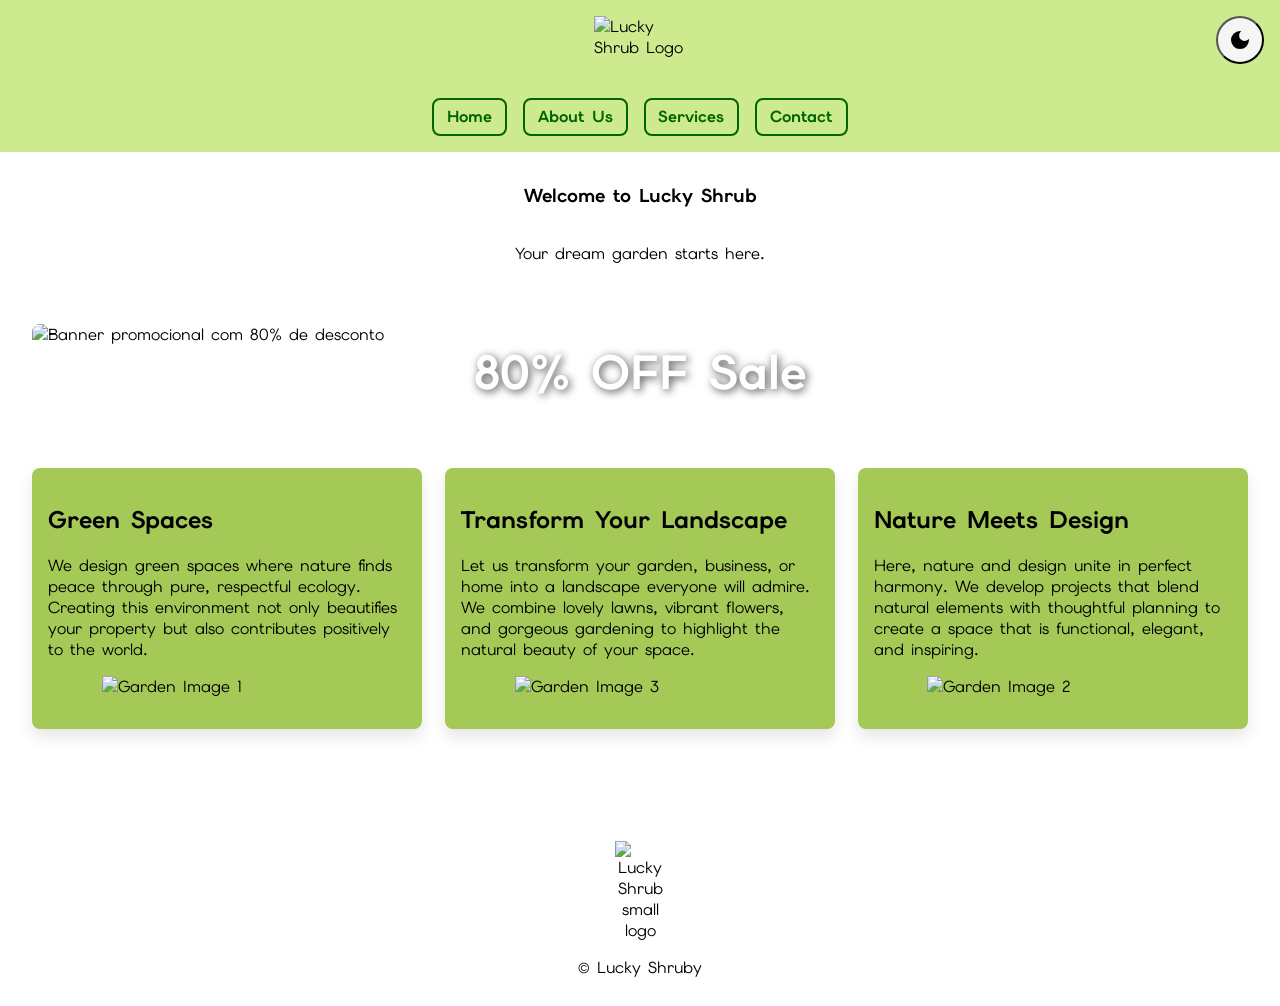
==== index.html @ cc4b0654 "Better Dark Mode" ====
<!DOCTYPE html>

<html lang="en">

<head>
     <meta charset="utf-8">
     <meta name="viewport" content="width=device-width, initial-scale=1.0"/>  
     <title>Lucky Shrub</title>   

     <meta name="description" content="Based in Tuscon, Arizona, Lucky Shrub is a medium-sized garden design firm">
     <meta name="author" content="Vinicius Carvalho de Almeida / Lucky Shruby">
     <link rel="stylesheet" href="styles/main.css">
     <script type="text/javascript" src="javascript/darkmode.js" defer></script>

     <link rel="preconnect" href="https://fonts.googleapis.com">
     <link rel="preconnect" href="https://fonts.gstatic.com" crossorigin>
     <link href="https://fonts.googleapis.com/css2?family=Elms+Sans:ital,wght@0,100..900;1,100..900&display=swap" rel="stylesheet">
     <!-- DARKMODE -->
        <script>
            if (localStorage.getItem('darkmode') === 'active') {
                document.documentElement.classList.add('darkmode');
            }
        </script>
</head>

<body>
<header class="site-header">
    <button id="theme-switch">
        <svg xmlns="http://www.w3.org/2000/svg" height="24px" viewBox="0 -960 960 960" width="24px" fill="#1f1f1f"><path d="M480-120q-150 0-255-105T120-480q0-150 105-255t255-105q14 0 27.5 1t26.5 3q-41 29-65.5 75.5T444-660q0 90 63 153t153 63q55 0 101-24.5t75-65.5q2 13 3 26.5t1 27.5q0 150-105 255T480-120Z"/></svg>
        <svg xmlns="http://www.w3.org/2000/svg" height="24px" viewBox="0 -960 960 960" width="24px" fill="#1f1f1f"><path d="M480-280q-83 0-141.5-58.5T280-480q0-83 58.5-141.5T480-680q83 0 141.5 58.5T680-480q0 83-58.5 141.5T480-280ZM200-440H40v-80h160v80Zm720 0H760v-80h160v80ZM440-760v-160h80v160h-80Zm0 720v-160h80v160h-80ZM256-650l-101-97 57-59 96 100-52 56Zm492 496-97-101 53-55 101 97-57 59Zm-98-550 97-101 59 57-100 96-56-52ZM154-212l101-97 55 53-97 101-59-57Z"/></svg>
    </button>
  <div class="logo">
      <img src="logo.png" alt="Lucky Shrub Logo">
  </div>

 <nav class="main-nav" aria-label="Main navigation">
    <ul>
        <li><a href="index.html">Home</a> </li>
        <li><a href="about.html">About Us</a></li>
        <li><a href="services.html">Services</a></li>
        <li><a href="contact.html">Contact</a></li>
    </ul>
 </nav>
</header>

<main class="mainhome">
    <section>
     <article id="intro-title">
       <h1>Welcome to Lucky Shrub</h1>
       <p>Your dream garden starts here.</p>
     </article>
    </section>

    <section class="promo-banner">
        <img src="banner1.jpg" alt="Banner promocional com 80% de desconto" class="banner-image">
        <div class="banner-text">80% OFF Sale</div>
    </section>

    <section class="row-three">
        <article>
            <h2>Green Spaces</h2>
            <p>We design green spaces where nature finds peace through pure, respectful ecology. Creating this environment not only beautifies your property but also contributes positively to the world.</p>
            <img src="art1.png" alt="Garden Image 1" class="art">
        </article>
        <article>
            <h2>Transform Your Landscape</h2>
            <p>Let us transform your garden, business, or home into a landscape everyone will admire. We combine lovely lawns, vibrant flowers, and gorgeous gardening to highlight the natural beauty of your space.</p>
             <img src="art3.png" alt="Garden Image 3" class="art">
        </article>
        <article>
            <h2>Nature Meets Design</h2>
            <p>Here, nature and design unite in perfect harmony. We develop projects that blend natural elements with thoughtful planning to create a space that is functional, elegant, and inspiring.</p>
             <img src="art2.png" alt="Garden Image 2" class="art">
        </article>
    </section>
</main>

<footer class="site-footer">
 <div class="logofoot">
    <img src="logofoot.png" alt="Lucky Shrub small logo">
 </div>
 <div>
    <p>© Lucky Shruby</p>
 </div>

</footer>


</body>
</html>
---- styles/main.css ----
* {
  box-sizing: border-box;
}

body {
  font-family: "Elms Sans", sans-serif;
  margin: 0;
  padding: 0;
  background: white;
}

#intro-title {
  display: flex;
  flex-direction: column;
  align-items: center;
  justify-content: center;
  text-align: center;
  min-height: 140px;
}

header.site-header {
  background-color: #cdeb8e;
  padding: 1rem 0;
  display: flex;
  flex-direction: column;
  align-items: center;
  justify-content: center;
  gap: 2.5rem;
}
header.site-header > .logo img {
  width: 93px;
  display: block;
  margin: 0;
}
@media (max-width: 720px) {
  header.site-header {
    padding: 1rem;
    gap: 1rem;
  }
  header.site-header > .main-nav ul {
    justify-content: center;
    flex-wrap: wrap;
  }
}

nav.main-nav ul {
  list-style: none;
  margin: 0;
  padding: 0;
  display: flex;
  text-align: center;
  gap: 1rem;
  margin: auto;
}
nav.main-nav a {
  display: inline-block;
  padding: 0.4rem 0.8rem;
  text-decoration: none;
  color: #006400;
  font-weight: bold;
  border: 2px solid #006400;
  border-radius: 8px;
  transition: transform 400ms ease;
}
nav.main-nav a:hover {
  background-color: #006400;
  color: white;
  transform: translateY(-5px);
}

footer {
  text-align: center;
  padding: 12px 0;
  padding-top: 7rem;
}
footer > .logofoot img {
  margin-left: auto;
  margin-right: auto;
  width: 50px;
  display: block;
  height: auto;
}

.row-three {
  display: flex;
  margin-top: 3rem;
  gap: 1.4rem;
  flex-wrap: wrap;
  border-radius: 1%;
  padding-left: 2rem;
  padding-right: 2rem;
}
.row-three > article {
  flex: 1 1 calc(33.33% - 1.4rem);
  padding: 1rem;
  min-height: auto;
  border-radius: 8px;
  box-shadow: 0 0.5rem 1rem rgba(0, 0, 0, 0.1);
}

.form-contact {
  margin-top: 1.4rem;
  margin-left: auto;
  margin-right: auto;
  display: flex;
  flex-direction: column;
  align-items: center;
  justify-content: center;
}
.form-contact button {
  color: #04AA6D;
  background-color: #006400;
  width: 4rem;
  height: 2rem;
}
.form-contact button:hover {
  color: white;
  transform: translateY(-5px);
  transition: transform 400ms ease;
}

.promo-banner {
  position: relative;
  display: flex;
  align-items: center;
  justify-content: center;
  width: calc(100% - 4rem);
  height: 6rem;
  margin: 2rem auto;
  border-radius: 8px;
  overflow: hidden;
}
.promo-banner .banner-image {
  position: absolute;
  width: 100%;
  height: 100%;
  object-fit: cover;
  z-index: 1;
}
.promo-banner .banner-text {
  position: relative;
  color: white;
  font-size: 3rem;
  font-weight: bold;
  text-shadow: 2px 2px 8px rgba(0, 0, 0, 0.7);
  z-index: 2;
}

#theme-switch {
  height: 3rem;
  width: 3rem;
  padding: 0;
  border-radius: 50%;
  background-color: whitesmoke;
  display: flex;
  align-items: center;
  justify-content: center;
  position: fixed;
  top: 1rem;
  right: 1rem;
  z-index: 3;
}

#theme-switch svg {
  fill: black;
}

#theme-switch svg:last-child {
  display: none;
}

.darkmode #theme-switch svg:first-child {
  display: none;
}

.darkmode #theme-switch svg:last-child {
  display: block;
}

.darkmode {
  background-color: black;
}
.darkmode header {
  background-color: #023020;
}
.darkmode main {
  background-color: black;
}
.darkmode main h1, .darkmode main h2, .darkmode main h3, .darkmode main h4, .darkmode main h5, .darkmode main h6, .darkmode main p, .darkmode main a, .darkmode main li {
  color: green;
}
.darkmode main .row-three {
  background-color: black;
}
.darkmode main .row-three > article {
  background-color: #300212;
  color: green;
}
.darkmode footer {
  background-color: black;
  color: white;
}

@media (max-width: 720px) {
  .row-three > article {
    flex: 1 1 100%;
    padding: 0.8rem;
  }
  .promo-banner {
    height: 4rem;
  }
  .promo-banner .banner-text {
    font-size: 1.5rem;
  }
}
.art {
  max-width: 70%;
  height: auto;
  display: block;
  margin-bottom: 1em;
  margin-left: auto;
  margin-right: auto;
}

.mainhome .row-three > article {
  background-color: #a5c956;
}

.pservices {
  width: 70%;
}

.mainserv .row-three > article {
  background-color: #a1d54f;
}

.pabout {
  max-width: 65ch;
  width: 90%;
}
@media (max-width: 720px) {
  .pabout {
    width: 100%;
  }
}/*# sourceMappingURL=main.css.map */
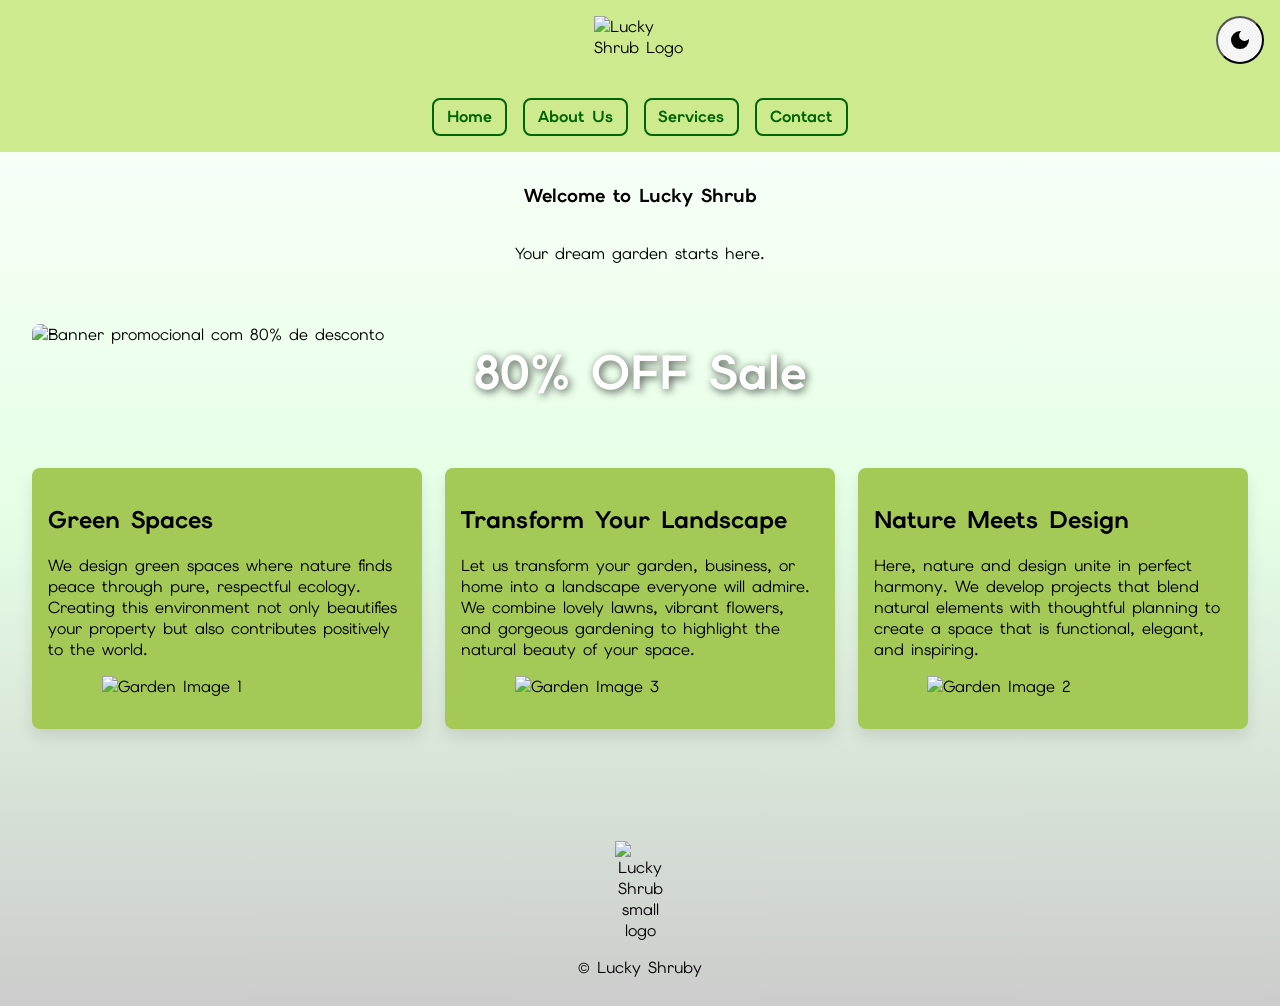
==== commit c789ba4f: "Aria Label Dark Mode" ====
--- a/index.html
+++ b/index.html
@@ -1,90 +1,128 @@
 <!DOCTYPE html>
 
 <html lang="en">
+  <head>
+    <meta charset="UTF-8" />
+    <meta name="viewport" content="width=device-width, initial-scale=1.0" />
+    <title>Lucky Shrub</title>
+    <link rel="icon" type="image/png" href="logo.png" />
+    <meta
+      name="description"
+      content="Based in Tuscon, Arizona, Lucky Shrub is a medium-sized garden design firm"
+    />
+    <meta name="author" content="Vinicius Carvalho de Almeida / Lucky Shruby" />
+    <link rel="stylesheet" href="styles/main.css" />
+    <script type="text/javascript" src="javascript/darkmode.js" defer></script>
 
-<head>
-     <meta charset="utf-8">
-     <meta name="viewport" content="width=device-width, initial-scale=1.0"/>  
-     <title>Lucky Shrub</title>   
+    <link rel="preconnect" href="https://fonts.googleapis.com" />
+    <link rel="preconnect" href="https://fonts.gstatic.com" crossorigin />
+    <link
+      href="https://fonts.googleapis.com/css2?family=Elms+Sans:ital,wght@0,100..900;1,100..900&display=swap"
+      rel="stylesheet"
+    />
+    <!-- DARKMODE -->
+    <script>
+      if (localStorage.getItem("darkmode") === "active") {
+        document.documentElement.classList.add("darkmode");
+      }
+    </script>
+  </head>
 
-     <meta name="description" content="Based in Tuscon, Arizona, Lucky Shrub is a medium-sized garden design firm">
-     <meta name="author" content="Vinicius Carvalho de Almeida / Lucky Shruby">
-     <link rel="stylesheet" href="styles/main.css">
-     <script type="text/javascript" src="javascript/darkmode.js" defer></script>
+  <body>
+    <header class="site-header">
+      <button id="theme-switch" aria-label="Toggle dark mode">
+        <svg
+          xmlns="http://www.w3.org/2000/svg"
+          height="24px"
+          viewBox="0 -960 960 960"
+          width="24px"
+          fill="#1f1f1f"
+        >
+          <path
+            d="M480-120q-150 0-255-105T120-480q0-150 105-255t255-105q14 0 27.5 1t26.5 3q-41 29-65.5 75.5T444-660q0 90 63 153t153 63q55 0 101-24.5t75-65.5q2 13 3 26.5t1 27.5q0 150-105 255T480-120Z"
+          />
+        </svg>
+        <svg
+          xmlns="http://www.w3.org/2000/svg"
+          height="24px"
+          viewBox="0 -960 960 960"
+          width="24px"
+          fill="#1f1f1f"
+        >
+          <path
+            d="M480-280q-83 0-141.5-58.5T280-480q0-83 58.5-141.5T480-680q83 0 141.5 58.5T680-480q0 83-58.5 141.5T480-280ZM200-440H40v-80h160v80Zm720 0H760v-80h160v80ZM440-760v-160h80v160h-80Zm0 720v-160h80v160h-80ZM256-650l-101-97 57-59 96 100-52 56Zm492 496-97-101 53-55 101 97-57 59Zm-98-550 97-101 59 57-100 96-56-52ZM154-212l101-97 55 53-97 101-59-57Z"
+          />
+        </svg>
+      </button>
+      <div class="logo">
+        <img src="logo.png" alt="Lucky Shrub Logo" />
+      </div>
 
-     <link rel="preconnect" href="https://fonts.googleapis.com">
-     <link rel="preconnect" href="https://fonts.gstatic.com" crossorigin>
-     <link href="https://fonts.googleapis.com/css2?family=Elms+Sans:ital,wght@0,100..900;1,100..900&display=swap" rel="stylesheet">
-     <!-- DARKMODE -->
-        <script>
-            if (localStorage.getItem('darkmode') === 'active') {
-                document.documentElement.classList.add('darkmode');
-            }
-        </script>
-</head>
+      <nav class="main-nav" aria-label="Main navigation">
+        <ul>
+          <li><a href="index.html">Home</a></li>
+          <li><a href="about.html">About Us</a></li>
+          <li><a href="services.html">Services</a></li>
+          <li><a href="contact.html">Contact</a></li>
+        </ul>
+      </nav>
+    </header>
 
-<body>
-<header class="site-header">
-    <button id="theme-switch">
-        <svg xmlns="http://www.w3.org/2000/svg" height="24px" viewBox="0 -960 960 960" width="24px" fill="#1f1f1f"><path d="M480-120q-150 0-255-105T120-480q0-150 105-255t255-105q14 0 27.5 1t26.5 3q-41 29-65.5 75.5T444-660q0 90 63 153t153 63q55 0 101-24.5t75-65.5q2 13 3 26.5t1 27.5q0 150-105 255T480-120Z"/></svg>
-        <svg xmlns="http://www.w3.org/2000/svg" height="24px" viewBox="0 -960 960 960" width="24px" fill="#1f1f1f"><path d="M480-280q-83 0-141.5-58.5T280-480q0-83 58.5-141.5T480-680q83 0 141.5 58.5T680-480q0 83-58.5 141.5T480-280ZM200-440H40v-80h160v80Zm720 0H760v-80h160v80ZM440-760v-160h80v160h-80Zm0 720v-160h80v160h-80ZM256-650l-101-97 57-59 96 100-52 56Zm492 496-97-101 53-55 101 97-57 59Zm-98-550 97-101 59 57-100 96-56-52ZM154-212l101-97 55 53-97 101-59-57Z"/></svg>
-    </button>
-  <div class="logo">
-      <img src="logo.png" alt="Lucky Shrub Logo">
-  </div>
+    <main class="mainhome">
+      <section>
+        <article id="intro-title">
+          <h1>Welcome to Lucky Shrub</h1>
+          <p>Your dream garden starts here.</p>
+        </article>
+      </section>
 
- <nav class="main-nav" aria-label="Main navigation">
-    <ul>
-        <li><a href="index.html">Home</a> </li>
-        <li><a href="about.html">About Us</a></li>
-        <li><a href="services.html">Services</a></li>
-        <li><a href="contact.html">Contact</a></li>
-    </ul>
- </nav>
-</header>
+      <section class="promo-banner">
+        <img
+          src="banner1.jpg"
+          alt="Banner promocional com 80% de desconto"
+          class="banner-image"
+        />
+        <div class="banner-text">80% OFF Sale</div>
+      </section>
 
-<main class="mainhome">
-    <section>
-     <article id="intro-title">
-       <h1>Welcome to Lucky Shrub</h1>
-       <p>Your dream garden starts here.</p>
-     </article>
-    </section>
-
-    <section class="promo-banner">
-        <img src="banner1.jpg" alt="Banner promocional com 80% de desconto" class="banner-image">
-        <div class="banner-text">80% OFF Sale</div>
-    </section>
-
-    <section class="row-three">
+      <section class="row-three">
         <article>
-            <h2>Green Spaces</h2>
-            <p>We design green spaces where nature finds peace through pure, respectful ecology. Creating this environment not only beautifies your property but also contributes positively to the world.</p>
-            <img src="art1.png" alt="Garden Image 1" class="art">
+          <h2>Green Spaces</h2>
+          <p>
+            We design green spaces where nature finds peace through pure,
+            respectful ecology. Creating this environment not only beautifies
+            your property but also contributes positively to the world.
+          </p>
+          <img src="art1.png" alt="Garden Image 1" class="art" />
         </article>
         <article>
-            <h2>Transform Your Landscape</h2>
-            <p>Let us transform your garden, business, or home into a landscape everyone will admire. We combine lovely lawns, vibrant flowers, and gorgeous gardening to highlight the natural beauty of your space.</p>
-             <img src="art3.png" alt="Garden Image 3" class="art">
+          <h2>Transform Your Landscape</h2>
+          <p>
+            Let us transform your garden, business, or home into a landscape
+            everyone will admire. We combine lovely lawns, vibrant flowers, and
+            gorgeous gardening to highlight the natural beauty of your space.
+          </p>
+          <img src="art3.png" alt="Garden Image 3" class="art" />
         </article>
         <article>
-            <h2>Nature Meets Design</h2>
-            <p>Here, nature and design unite in perfect harmony. We develop projects that blend natural elements with thoughtful planning to create a space that is functional, elegant, and inspiring.</p>
-             <img src="art2.png" alt="Garden Image 2" class="art">
+          <h2>Nature Meets Design</h2>
+          <p>
+            Here, nature and design unite in perfect harmony. We develop
+            projects that blend natural elements with thoughtful planning to
+            create a space that is functional, elegant, and inspiring.
+          </p>
+          <img src="art2.png" alt="Garden Image 2" class="art" />
         </article>
-    </section>
-</main>
+      </section>
+    </main>
 
-<footer class="site-footer">
- <div class="logofoot">
-    <img src="logofoot.png" alt="Lucky Shrub small logo">
- </div>
- <div>
-    <p>© Lucky Shruby</p>
- </div>
-
-</footer>
-
-
-</body>
-</html>+    <footer class="site-footer">
+      <div class="logofoot">
+        <img src="logofoot.png" alt="Lucky Shrub small logo" />
+      </div>
+      <div>
+        <p>© Lucky Shruby</p>
+      </div>
+    </footer>
+  </body>
+</html>
--- a/styles/main.css
+++ b/styles/main.css
@@ -81,6 +81,12 @@
   height: auto;
 }
 
+body {
+  min-height: 100vh;
+  background: #ffffff;
+  background: linear-gradient(180deg, rgb(255, 255, 255) 0%, rgb(230, 255, 230) 50%, rgb(204, 204, 204) 100%);
+}
+
 .row-three {
   display: flex;
   margin-top: 3rem;
@@ -108,7 +114,7 @@
   justify-content: center;
 }
 .form-contact button {
-  color: #04AA6D;
+  color: #04aa6d;
   background-color: #006400;
   width: 4rem;
   height: 2rem;
@@ -162,7 +168,7 @@
 }
 
 #theme-switch svg {
-  fill: black;
+  fill: #000000;
 }
 
 #theme-switch svg:last-child {
@@ -178,26 +184,34 @@
 }
 
 .darkmode {
-  background-color: black;
+  background-color: #000000;
 }
 .darkmode header {
   background-color: #023020;
 }
 .darkmode main {
-  background-color: black;
-}
-.darkmode main h1, .darkmode main h2, .darkmode main h3, .darkmode main h4, .darkmode main h5, .darkmode main h6, .darkmode main p, .darkmode main a, .darkmode main li {
+  background-color: #000000;
+}
+.darkmode main h1,
+.darkmode main h2,
+.darkmode main h3,
+.darkmode main h4,
+.darkmode main h5,
+.darkmode main h6,
+.darkmode main p,
+.darkmode main a,
+.darkmode main li {
   color: green;
 }
 .darkmode main .row-three {
-  background-color: black;
+  background-color: #000000;
 }
 .darkmode main .row-three > article {
   background-color: #300212;
   color: green;
 }
 .darkmode footer {
-  background-color: black;
+  background-color: #000000;
   color: white;
 }
 
